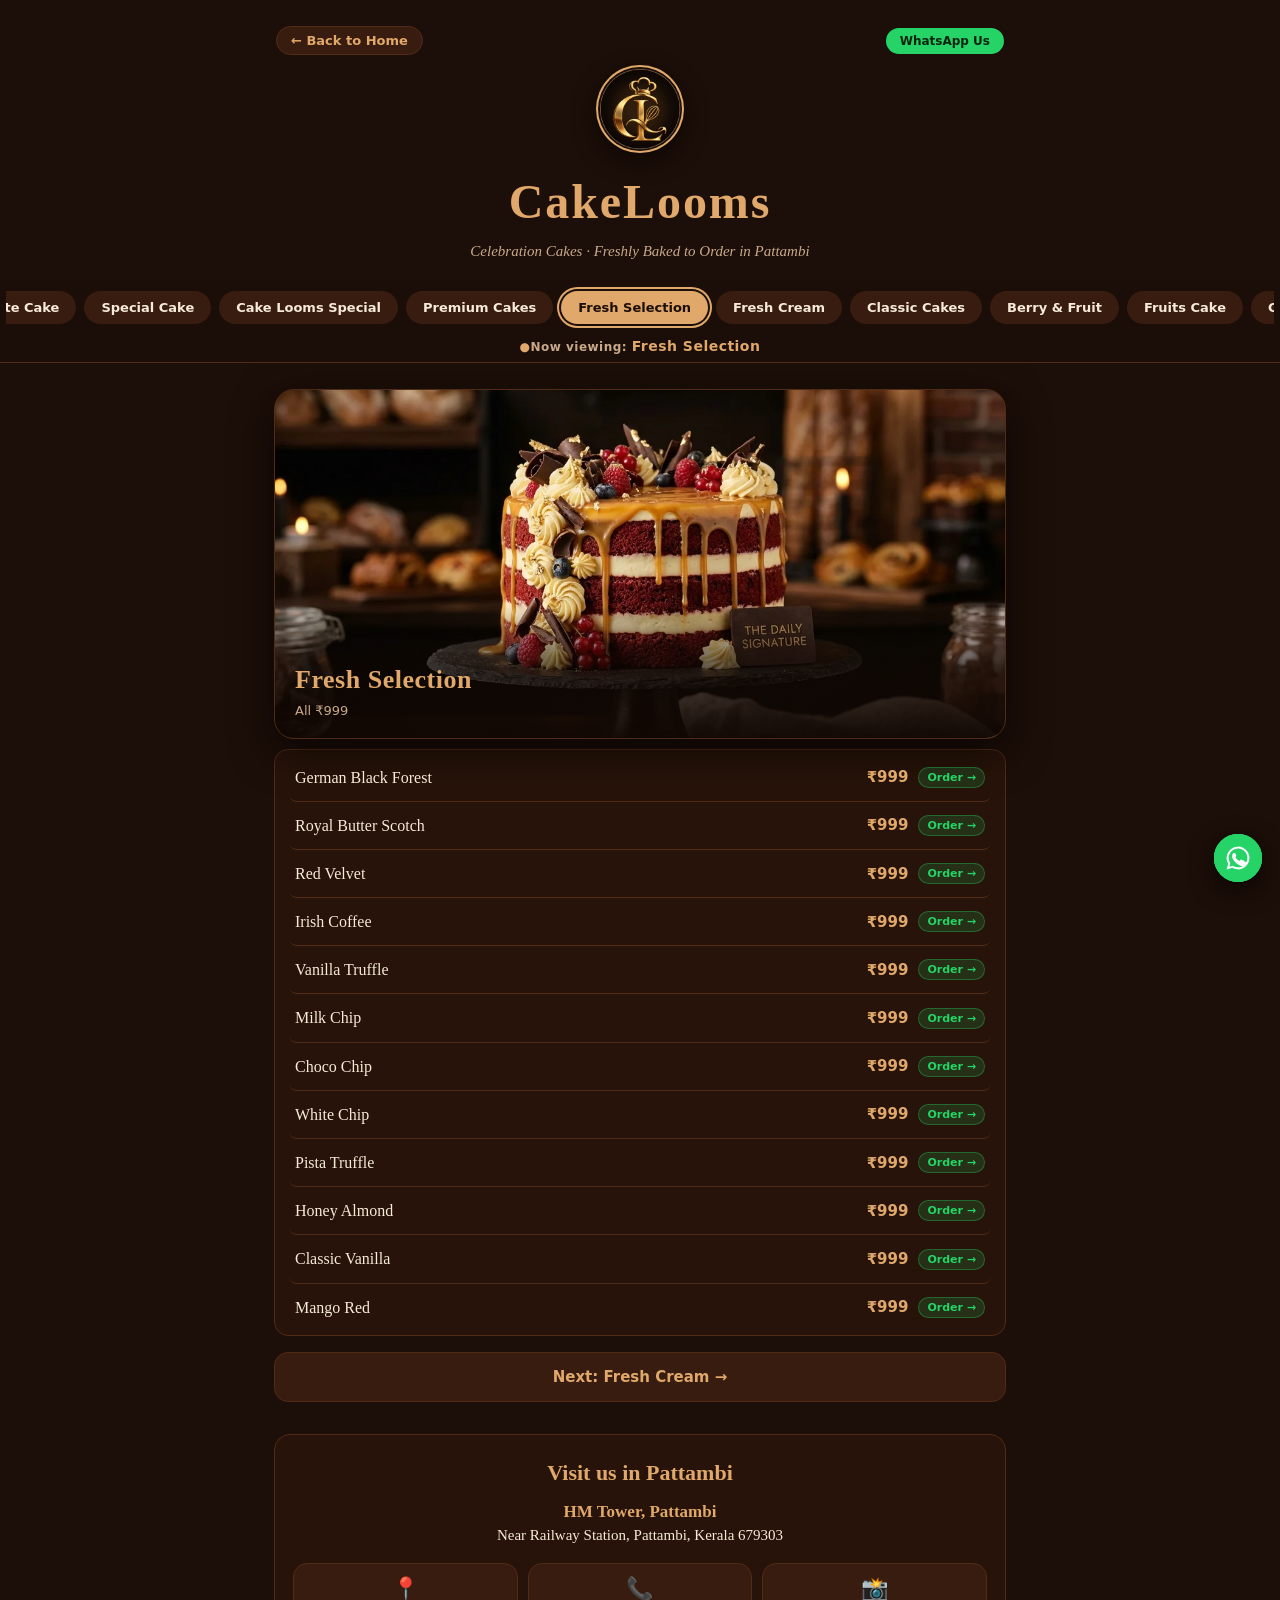
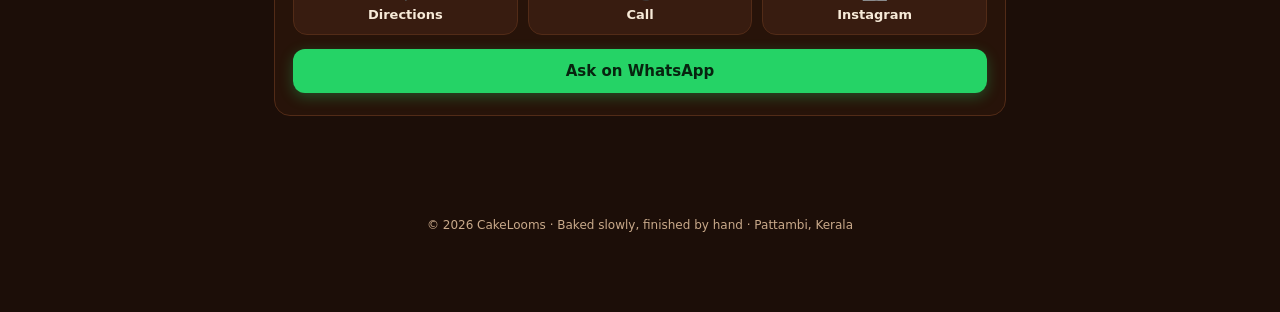
==== designs.html @ b095e2cd "edit cherry section" ====
<!DOCTYPE html>
<html lang="en">
<head>
  <meta charset="utf-8">
  <meta name="viewport" content="width=device-width, initial-scale=1, viewport-fit=cover">
  <title>Cake Designs &amp; Celebration Menu | CakeLooms Pattambi</title>
  <meta name="description" content="Explore handcrafted celebration cake designs and fresh prices by CakeLooms in Pattambi. Handcrafted birthday cakes, Black Forest, chocolate truffle, Lotus Biscoff, and anniversary bakes baked fresh to order.">
  <meta name="robots" content="index, follow, max-image-preview:large, max-snippet:-1, max-video-preview:-1">
  <meta name="author" content="CakeLooms">
  <meta name="theme-color" content="#1a0c07">
  <link rel="canonical" href="https://cakelooms.store/designs.html">

  <!-- Local SEO & Geo Targeting -->
  <meta name="geo.region" content="IN-KL">
  <meta name="geo.placename" content="Pattambi, Palakkad, Kerala">
  <meta name="geo.position" content="10.8066;76.1956">
  <meta name="ICBM" content="10.8066, 76.1956">

  <!-- Open Graph -->
  <meta property="og:site_name" content="CakeLooms">
  <meta property="og:title" content="Cake Designs &amp; Celebration Menu | CakeLooms Pattambi">
  <meta property="og:description" content="Explore custom cake designs and prices by CakeLooms in Pattambi. Birthday cakes, wedding tiers, fresh cream gateaux, and gourmet celebration bakes with full menu prices.">
  <meta property="og:url" content="https://cakelooms.store/designs.html">
  <meta property="og:type" content="website">
  <meta property="og:locale" content="en_IN">
  <meta property="og:image" content="https://cakelooms.store/assets/cake-signature.webp">
  <meta property="og:image:alt" content="Handcrafted celebration cake designs by CakeLooms in Pattambi">

  <!-- Twitter Card -->
  <meta name="twitter:card" content="summary_large_image">
  <meta name="twitter:title" content="Cake Designs &amp; Celebration Menu | CakeLooms Pattambi">
  <meta name="twitter:description" content="Handcrafted celebration cakes in Pattambi: birthday, wedding, fresh cream gateaux, and anniversary bakes with full menu prices.">
  <meta name="twitter:image" content="https://cakelooms.store/assets/cake-signature.webp">

  <!-- Schema.org Structured Data -->
  <script type="application/ld+json">
  {
    "@context": "https://schema.org",
    "@graph": [
      {
        "@type": "BreadcrumbList",
        "@id": "https://cakelooms.store/designs.html#breadcrumb",
        "itemListElement": [
          {
            "@type": "ListItem",
            "position": 1,
            "name": "Home",
            "item": "https://cakelooms.store/"
          },
          {
            "@type": "ListItem",
            "position": 2,
            "name": "Cake Designs & Menu",
            "item": "https://cakelooms.store/designs.html"
          }
        ]
      },
      {
        "@type": "CollectionPage",
        "@id": "https://cakelooms.store/designs.html#webpage",
        "url": "https://cakelooms.store/designs.html",
        "name": "Cake Designs & Celebration Menu | CakeLooms Pattambi",
        "description": "Explore custom celebration cake designs, price list, and flavours by CakeLooms in Pattambi. Handcrafted birthday cakes, wedding tiers, fresh cream gateaux, and gourmet celebration bakes.",
        "isPartOf": {
          "@type": "WebSite",
          "@id": "https://cakelooms.store/#website",
          "name": "CakeLooms",
          "url": "https://cakelooms.store/"
        },
        "about": {
          "@type": "Bakery",
          "@id": "https://cakelooms.store/#bakery",
          "name": "CakeLooms",
          "telephone": "+919037141594",
          "url": "https://cakelooms.store/",
          "hasMap": "https://maps.app.goo.gl/bf9RNADcqz7qbNc27",
          "address": {
            "@type": "PostalAddress",
            "streetAddress": "HM Tower, Near Railway Station",
            "addressLocality": "Pattambi",
            "addressRegion": "Kerala",
            "postalCode": "679303",
            "addressCountry": "IN"
          }
        },
        "breadcrumb": {
          "@id": "https://cakelooms.store/designs.html#breadcrumb"
        }
      },
      {
        "@type": "Menu",
        "@id": "https://cakelooms.store/designs.html#menu",
        "name": "CakeLooms Handcrafted Celebration Cakes Menu",
        "description": "Complete cake menu and prices in Pattambi by CakeLooms.",
        "inLanguage": "en",
        "hasMenuSection": [
          {
            "@type": "MenuSection",
            "name": "Fresh Selection",
            "description": "All ₹999 - Handcrafted celebration cakes by CakeLooms in Pattambi"
          },
          {
            "@type": "MenuSection",
            "name": "Fresh Cream",
            "description": "From ₹549 - Handcrafted celebration cakes by CakeLooms in Pattambi"
          },
          {
            "@type": "MenuSection",
            "name": "Classic Cakes",
            "description": "From ₹649 - Handcrafted celebration cakes by CakeLooms in Pattambi"
          },
          {
            "@type": "MenuSection",
            "name": "Berry & Fruit",
            "description": "All ₹800 - Handcrafted celebration cakes by CakeLooms in Pattambi"
          },
          {
            "@type": "MenuSection",
            "name": "Fruits Cake",
            "description": "All ₹1049 - Handcrafted celebration cakes by CakeLooms in Pattambi"
          },
          {
            "@type": "MenuSection",
            "name": "Chocolate Cake",
            "description": "From ₹1049 - Handcrafted celebration cakes by CakeLooms in Pattambi"
          },
          {
            "@type": "MenuSection",
            "name": "Special Cake",
            "description": "From ₹1100 - Handcrafted celebration cakes by CakeLooms in Pattambi"
          },
          {
            "@type": "MenuSection",
            "name": "Cake Looms Special",
            "description": "From ₹1100 - Handcrafted celebration cakes by CakeLooms in Pattambi"
          },
          {
            "@type": "MenuSection",
            "name": "Premium Cakes",
            "description": "From ₹1100 - Handcrafted celebration cakes by CakeLooms in Pattambi"
          }
        ]
      }
    ]
  }
  </script>

  <link rel="icon" type="image/webp" href="assets/logo.webp">
  <link rel="shortcut icon" href="favicon.ico">

  <style>
    :root {
      --bg: #1c0e08;
      --card: #381c10;
      --card2: #271309;
      --ink: #f7ead8;
      --mute: #c9a98a;
      --acc: #e0a86a;
      --acc-glow: rgba(224, 168, 106, 0.25);
      --line: #522b17;
      --green: #25d366;
      color-scheme: dark;
      box-sizing: border-box;
      padding-top: env(safe-area-inset-top, 0px);
      padding-bottom: env(safe-area-inset-bottom, 0px);
    }
    *, *::before, *::after {
      box-sizing: border-box;
      margin: 0;
      padding: 0;
    }
    body {
      background: var(--bg);
      color: var(--ink);
      font-family: Georgia, "Times New Roman", serif;
      line-height: 1.45;
      overflow-x: hidden;
    }
    .top-bar {
      display: flex;
      justify-content: space-between;
      align-items: center;
      padding: 12px 16px;
      max-width: 760px;
      margin: 0 auto;
    }
    .nav-back {
      color: var(--acc);
      text-decoration: none;
      font: 600 13px system-ui, sans-serif;
      display: inline-flex;
      align-items: center;
      gap: 6px;
      padding: 6px 14px;
      border-radius: 99px;
      background: var(--card);
      border: 1px solid var(--line);
      transition: background 0.2s, transform 0.2s;
    }
    .nav-back:hover {
      background: var(--line);
      transform: translateX(-2px);
    }
    .nav-order {
      color: #07240f;
      background: var(--green);
      text-decoration: none;
      font: 700 12px system-ui, sans-serif;
      padding: 6px 14px;
      border-radius: 99px;
      transition: transform 0.2s;
    }
    .nav-order:hover {
      transform: translateY(-2px);
    }
    header {
      text-align: center;
      padding: 14px 16px 16px;
    }
    .logo-link {
      display: inline-block;
      text-decoration: none;
    }
    .logo {
      display: block;
      margin: 0 auto 10px;
      width: 84px;
      height: 84px;
      border-radius: 50%;
      box-shadow: 0 0 0 2px var(--acc), 0 8px 24px rgba(0,0,0,0.6);
      transition: transform 0.3s cubic-bezier(0.34, 1.56, 0.64, 1);
    }
    .logo:hover {
      transform: scale(1.06);
    }
    h1 {
      margin: 0;
      font-size: clamp(32px, 8vw, 48px);
      font-weight: 700;
      color: var(--acc);
      letter-spacing: 0.04em;
    }
    .tag {
      margin: 4px 0 0;
      color: var(--mute);
      font-style: italic;
      font-size: 15px;
    }
    .navw {
      position: sticky;
      top: 0;
      z-index: 10;
      background: rgba(28, 14, 8, 0.95);
      backdrop-filter: blur(10px);
      -webkit-backdrop-filter: blur(10px);
      border-bottom: 1px solid var(--line);
      display: flex;
      flex-wrap: wrap;
      align-items: center;
      gap: 4px;
      padding: 8px 6px 6px;
      padding-top: calc(8px + env(safe-area-inset-top, 0px));
    }
    nav {
      flex: 1 1 100%;
      display: flex;
      gap: 0;
      overflow-x: auto;
      overscroll-behavior-x: contain;
      -webkit-overflow-scrolling: touch;
      scrollbar-width: none;
      cursor: grab;
      user-select: none;
      padding: 4px 2px;
    }
    nav:active {
      cursor: grabbing;
    }
    nav::-webkit-scrollbar {
      display: none;
    }
    nav a {
      flex: none;
      margin-right: 8px;
      -webkit-user-drag: none;
      color: var(--ink);
      text-decoration: none;
      font: 600 13px system-ui, sans-serif;
      padding: 8px 16px;
      border-radius: 99px;
      background: var(--card);
      border: 1px solid transparent;
      transition: background 0.2s, color 0.2s;
    }
    nav a.on {
      background: var(--acc);
      color: #1c0e08;
      font-weight: 700;
      box-shadow: 0 0 0 2px var(--bg), 0 0 0 4px var(--acc);
    }
    .now {
      flex: 1 1 100%;
      text-align: center;
      font: 600 12px system-ui, sans-serif;
      color: var(--mute);
      padding: 6px 0 2px;
      letter-spacing: 0.04em;
    }
    .now b {
      color: var(--acc);
      font-size: 14px;
      display: inline-block;
      animation: pop2 0.35s ease-out;
    }
    .now::before {
      content: "\25CF ";
      color: var(--acc);
    }
    @keyframes pop2 {
      from { opacity: 0; transform: translateY(-6px); }
      to { opacity: 1; transform: none; }
    }
    main {
      max-width: 760px;
      margin: 0 auto;
      padding: 6px 14px 90px;
    }
    section {
      margin-top: 20px;
    }
    .ban {
      position: relative;
      height: 350px;
      border-radius: 20px;
      overflow: hidden;
      background-color: #140905;
      background-position: center 42%;
      background-size: cover;
      background-repeat: no-repeat;
      box-shadow: 0 14px 40px rgba(0,0,0,0.6);
      border: 1px solid var(--line);
      animation: drop 0.65s cubic-bezier(0.2, 0.9, 0.3, 1.15) both;
    }
    @media (max-width: 640px) {
      .ban {
        height: clamp(230px, 60vw, 290px);
        background-position: center 40%;
      }
    }
    .ban div {
      position: absolute;
      inset: auto 0 0 0;
      padding: 56px 20px 16px;
      background: linear-gradient(to top, rgba(16, 7, 3, 0.96) 0%, rgba(16, 7, 3, 0.7) 48%, rgba(16, 7, 3, 0) 100%);
      pointer-events: none;
    }
    h2 {
      margin: 0;
      font-size: 26px;
      color: var(--acc);
      letter-spacing: 0.02em;
    }
    .ban span {
      font: 13px system-ui, sans-serif;
      color: var(--mute);
    }
    @keyframes drop {
      from { opacity: 0; transform: translateY(-60px); }
      to { opacity: 1; transform: none; }
    }
    .list {
      margin-top: 10px;
      background: var(--card2);
      border-radius: 14px;
      padding: 4px 14px;
      border: 1px solid var(--line);
    }
    .it {
      display: flex;
      gap: 10px;
      align-items: center;
      padding: 12px 6px;
      border-bottom: 1px solid var(--line);
      font-size: 16px;
      text-decoration: none;
      color: inherit;
      border-radius: 8px;
      transition: background 0.15s;
      opacity: 0;
      animation: fall 0.45s ease-out forwards;
      animation-delay: calc(var(--d) * 45ms + 0.2s);
    }
    .it:last-child {
      border-bottom: 0;
    }
    .it:hover {
      background: rgba(224, 168, 106, 0.08);
    }
    .it b {
      flex: 1;
      font-weight: 400;
    }
    .it i {
      font: 600 15px system-ui, sans-serif;
      font-style: normal;
      color: var(--acc);
      white-space: nowrap;
    }
    .order-chip {
      font: 600 11px system-ui, sans-serif;
      background: rgba(37, 211, 102, 0.15);
      color: var(--green);
      border: 1px solid rgba(37, 211, 102, 0.35);
      border-radius: 99px;
      padding: 3px 8px;
      transition: background 0.2s;
    }
    .it:hover .order-chip {
      background: var(--green);
      color: #07240f;
    }
    @keyframes fall {
      from { opacity: 0; transform: translateY(-20px); }
      to { opacity: 1; transform: none; }
    }
    .next {
      width: 100%;
      margin-top: 16px;
      border: 1px solid var(--line);
      border-radius: 14px;
      background: var(--card);
      color: var(--acc);
      font: 700 15px system-ui, sans-serif;
      padding: 15px;
      cursor: pointer;
      transition: background 0.2s, transform 0.2s;
    }
    .next:hover {
      background: var(--line);
      transform: translateY(-2px);
    }
    .info {
      margin-top: 32px;
      background: var(--card2);
      border: 1px solid var(--line);
      border-radius: 16px;
      padding: 22px 18px;
      animation: rise 0.7s ease-out 0.4s both;
    }
    @keyframes rise {
      from { opacity: 0; transform: translateY(-20px); }
      to { opacity: 1; transform: none; }
    }
    .it2 {
      margin: 0 0 10px;
      font-size: 22px;
      color: var(--acc);
      text-align: center;
    }
    .addr {
      text-align: center;
      margin: 8px 0 16px;
      line-height: 1.5;
      font-size: 15px;
      color: var(--ink);
    }
    .addr b {
      color: var(--acc);
      font-size: 17px;
    }
    .acts {
      display: grid;
      grid-template-columns: repeat(3, 1fr);
      gap: 10px;
    }
    .ac {
      display: flex;
      flex-direction: column;
      align-items: center;
      gap: 6px;
      background: var(--card);
      border: 1px solid var(--line);
      border-radius: 14px;
      padding: 12px 6px;
      color: var(--ink);
      text-decoration: none;
      font: 600 13px system-ui, sans-serif;
      transition: transform 0.2s, background 0.2s;
    }
    .ac:hover {
      background: var(--line);
      transform: translateY(-2px);
    }
    .ac i {
      font-style: normal;
      font-size: 22px;
      animation: hop 2.6s ease-in-out infinite;
    }
    .ac:nth-child(2) i { animation-delay: 0.3s; }
    .ac:nth-child(3) i { animation-delay: 0.6s; }
    @keyframes hop {
      0%, 70%, 100% { transform: none; }
      80% { transform: translateY(-5px); }
      90% { transform: none; }
    }
    .dw {
      display: block;
      margin-top: 14px;
      text-align: center;
      background: var(--green);
      color: #07240f;
      text-decoration: none;
      font: 700 15px system-ui, sans-serif;
      border-radius: 12px;
      padding: 13px;
      box-shadow: 0 4px 14px rgba(37, 211, 102, 0.3);
      transition: transform 0.2s, filter 0.2s;
    }
    .dw:hover {
      transform: translateY(-2px);
      filter: brightness(1.05);
    }
    footer {
      text-align: center;
      color: var(--mute);
      font: 12px system-ui, sans-serif;
      padding: 12px 16px 80px;
    }
    .fab {
      position: fixed;
      right: 18px;
      bottom: calc(18px + env(safe-area-inset-bottom, 0px));
      width: 48px;
      height: 48px;
      border-radius: 50%;
      background: var(--green);
      display: grid;
      place-items: center;
      box-shadow: 0 8px 24px rgba(0,0,0,0.6);
      z-index: 20;
      animation: bob 3.2s ease-in-out infinite;
      text-decoration: none;
    }
    .fab svg {
      width: 26px;
      height: 26px;
      fill: #fff;
      position: relative;
    }
    .fab::before, .fab::after {
      content: "";
      position: absolute;
      inset: 0;
      border-radius: 50%;
      border: 2px solid var(--green);
      animation: ring 2.2s ease-out infinite;
    }
    .fab::after {
      animation-delay: 1.1s;
    }
    @keyframes ring {
      from { transform: scale(1); opacity: 0.8; }
      to { transform: scale(1.6); opacity: 0; }
    }
    @keyframes bob {
      0%, 80%, 100% { transform: rotate(0); }
      85% { transform: rotate(-12deg); }
      90% { transform: rotate(10deg); }
      95% { transform: rotate(-6deg); }
    }
    @media (prefers-reduced-motion: reduce) {
      .ban, .it, .info, .fab, .fab::before, .fab::after, .ac i {
        animation: none;
        opacity: 1;
      }
    }
  </style>
  <style id="imgs"></style>
</head>
<body>

<header class="site-header">
  <div class="top-bar">
    <a href="index.html" class="nav-back">&larr; Back to Home</a>
    <a href="https://wa.me/919037141594?text=Hi%20CakeLooms%2C%20I%20would%20like%20to%20order%20a%20cake" class="nav-order" target="_blank" rel="noopener">WhatsApp Us</a>
  </div>
  <a href="index.html" class="logo-link" title="CakeLooms Home">
    <img class="logo" src="assets/logo.webp" alt="CakeLooms Pattambi" width="84" height="84">
  </a>
  <h1>CakeLooms</h1>
  <p class="tag">Celebration Cakes &middot; Freshly Baked to Order in Pattambi</p>
</header>

<div class="navw">
  <nav id="nav" aria-label="Cake categories"></nav>
  <div class="now" id="now"></div>
</div>

<main id="m"></main>

<footer>&copy; 2026 CakeLooms &middot; Baked slowly, finished by hand &middot; Pattambi, Kerala</footer>

<a class="fab" id="fab" href="https://wa.me/919037141594?text=Hi%20CakeLooms%2C%20I%20would%20like%20to%20order%20a%20cake" aria-label="Order on WhatsApp" target="_blank" rel="noopener">
  <svg viewBox="0 0 32 32">
    <path d="M16 2a14 14 0 0 0-12 21.2L2 30l7-1.9A14 14 0 1 0 16 2zm0 25.5a11.5 11.5 0 0 1-5.9-1.6l-.4-.3-4.3 1.1 1.2-4.2-.3-.4A11.5 11.5 0 1 1 16 27.5zm6.3-8.6c-.3-.2-2-.9-2.3-1s-.6-.2-.8.2-.9 1-1.1 1.2-.4.2-.7 0a9 9 0 0 1-2.6-1.6 10 10 0 0 1-1.8-2.3c-.2-.3 0-.5.1-.7s.3-.4.5-.6l.3-.5c.1-.2 0-.4 0-.5s-.8-2-1.1-2.7c-.3-.7-.6-.6-.8-.6h-.7c-.2 0-.7.1-1.1.5s-1.5 1.5-1.5 3.6 1.5 4.2 1.7 4.5c.2.2 3 4.6 7.3 6.4 1 .4 1.8.7 2.5.9 1.1.3 2 .3 2.8.2.9-.1 2.7-1.1 3-2.2.4-1 .4-2 .3-2.2-.2-.2-.5-.3-.9-.5z"/>
  </svg>
</a>

<script>
var D = [
  {
    "n": "Fresh Selection",
    "note": "All ₹999",
    "img": "hero",
    "slug": "fresh-selection",
    "i": [
      {"n": "German Black Forest", "p": 999},
      {"n": "Royal Butter Scotch", "p": 999},
      {"n": "Red Velvet", "p": 999},
      {"n": "Irish Coffee", "p": 999},
      {"n": "Vanilla Truffle", "p": 999},
      {"n": "Milk Chip", "p": 999},
      {"n": "Choco Chip", "p": 999},
      {"n": "White Chip", "p": 999},
      {"n": "Pista Truffle", "p": 999},
      {"n": "Honey Almond", "p": 999},
      {"n": "Classic Vanilla", "p": 999},
      {"n": "Mango Red", "p": 999}
    ]
  },
  {
    "n": "Fresh Cream",
    "note": "From ₹549",
    "img": "bf",
    "slug": "fresh-cream",
    "i": [
      {"n": "White Forest", "p": 549},
      {"n": "Black Forest", "p": 549}
    ]
  },
  {
    "n": "Classic Cakes",
    "note": "From ₹649",
    "img": "choc2",
    "slug": "classic-cakes",
    "i": [
      {"n": "White Forest", "p": 649},
      {"n": "Black Forest", "p": 649},
      {"n": "Royal Butter Scotch", "p": 749},
      {"n": "Chocolate", "p": 749},
      {"n": "Vanilla", "p": 749}
    ]
  },
  {
    "n": "Berry & Fruit",
    "note": "All ₹800",
    "img": "straw",
    "slug": "berry-fruit",
    "i": [
      {"n": "Blueberry", "p": 800},
      {"n": "Strawberry", "p": 800},
      {"n": "Pineapple", "p": 800},
      {"n": "Mango", "p": 800},
      {"n": "Oreo", "p": 800},
      {"n": "Chocolate", "p": 800},
      {"n": "Vanilla", "p": 800}
    ]
  },
  {
    "n": "Fruits Cake",
    "note": "All ₹1049",
    "img": "straw",
    "slug": "fruits-cake",
    "i": [
      {"n": "Mango Gateau", "p": 1049},
      {"n": "Pineapple", "p": 1049},
      {"n": "Blueberry", "p": 1049},
      {"n": "Kiwi", "p": 1049},
      {"n": "Green Apple", "p": 1049},
      {"n": "Lychee", "p": 1049},
      {"n": "Strawberry", "p": 1049}
    ]
  },
  {
    "n": "Chocolate Cake",
    "note": "From ₹1049",
    "img": "choc",
    "slug": "chocolate-cake",
    "i": [
      {"n": "Swiss Chocolate", "p": 1049},
      {"n": "Choco Truffle", "p": 1100},
      {"n": "German Chocolate", "p": 1200},
      {"n": "Choco Strawberry", "p": 1100},
      {"n": "Choco Orange", "p": 1100},
      {"n": "Choco Caramel", "p": 1200},
      {"n": "Choco Cashew", "p": 1100},
      {"n": "Choco Almond", "p": 1100},
      {"n": "Choco Delight", "p": 1049},
      {"n": "Choco Forest", "p": 1100},
      {"n": "Choco Walnut", "p": 1200},
      {"n": "Choco Oreo", "p": 1100},
      {"n": "Choco Dragon Truffle", "p": 1100},
      {"n": "Rich Chocolate", "p": 1200},
      {"n": "Choco Nut", "p": 1200},
      {"n": "Choco Pista Nutty", "p": 1200},
      {"n": "Choco Butter Scotch", "p": 1100},
      {"n": "Choco Red Velvet", "p": 1100}
    ]
  },
  {
    "n": "Special Cake",
    "note": "From ₹1100",
    "img": "marble",
    "slug": "special-cake",
    "i": [
      {"n": "Vancho", "p": 1150},
      {"n": "Red Bee", "p": 1200},
      {"n": "Nutty Bubbly", "p": 1200},
      {"n": "Fudge Nut", "p": 1200},
      {"n": "Boost & Honey", "p": 1100},
      {"n": "Date & Almond", "p": 1200},
      {"n": "Kitkat", "p": 1200},
      {"n": "Australian Chocolate", "p": 1200},
      {"n": "Tender Coconut", "p": 1200},
      {"n": "Tiramisu", "p": 1200},
      {"n": "Eclair Crunchy", "p": 1200}
    ]
  },
  {
    "n": "Cake Looms Special",
    "note": "From ₹1100",
    "img": "special",
    "slug": "cakelooms-special",
    "i": [
      {"n": "Italian Fudge", "p": 1300},
      {"n": "Caramel Filat", "p": 1300},
      {"n": "Choco Rocks", "p": 1300},
      {"n": "Carrot Magic", "p": 1200},
      {"n": "Caramel Butter Scotch", "p": 1200},
      {"n": "White Haven", "p": 1200},
      {"n": "Milk Chocolate Truffle", "p": 1100},
      {"n": "Galaxy Chocolate", "p": 1200},
      {"n": "Milk Marble", "p": 1100},
      {"n": "Kitkat Cake", "p": 1100},
      {"n": "Milk Magic", "p": 1100}
    ]
  },
  {
    "n": "Premium Cakes",
    "note": "From ₹1100",
    "img": "banana",
    "slug": "premium-cakes",
    "i": [
      {"n": "Milk Belgium", "p": 1200},
      {"n": "Choco Belgium", "p": 1200},
      {"n": "White Belgium", "p": 1200},
      {"n": "Choco French Magic", "p": 1200},
      {"n": "Caramel Honey", "p": 1100},
      {"n": "Pistachio Nutrella", "p": 2000},
      {"n": "Pistachio Kunafa", "p": 2000},
      {"n": "Lotus Biscoff", "p": 1500},
      {"n": "Ferrero Rocher", "p": 1250},
      {"n": "Raffaello Cake", "p": 1250},
      {"n": "Peanut Butter", "p": 1300},
      {"n": "Snickers Cake", "p": 1200},
      {"n": "Spanish Delight", "p": 1200},
      {"n": "Malabar Kulfi", "p": 1200},
      {"n": "Milky Nut", "p": 1150},
      {"n": "Mexican Tollie", "p": 1300},
      {"n": "French Nut", "p": 1200},
      {"n": "Pista Red Velvet", "p": 1200},
      {"n": "Ghee Butter Nut Crunchy", "p": 1200},
      {"n": "Natty Patancy", "p": 1200},
      {"n": "Butter Scotch Crunchy", "p": 1200},
      {"n": "Rainbow", "p": 1200},
      {"n": "Rich Almond", "p": "Ask"},
      {"n": "Legera", "p": 1300}
    ]
  }
];

var IMG = {
  "hero": "assets/menu-freshselection.webp",
  "bf": "assets/menu-blackforest.webp",
  "choc2": "assets/menu-classic.webp",
  "straw": "assets/menu-berry.webp",
  "choc": "assets/anniversary-cake.webp",
  "marble": "assets/menu-vancho.webp",
  "special": "assets/birthday-cake.webp",
  "banana": "assets/menu-premium.webp"
};

function esc(s) {
  return String(s).replace(/&/g, "&amp;").replace(/</g, "&lt;").replace(/>/g, "&gt;");
}

document.getElementById("imgs").textContent = Object.keys(IMG).map(function(k) {
  return '.i-' + k + '{background-image:url(' + IMG[k] + ')}';
}).join("");

var one = D.map(function(c, i) {
  return '<a href="#c' + i + '">' + esc(c.n) + '</a>';
}).join("");
document.getElementById("nav").innerHTML = one + one + one + one + one;

var nv = document.getElementById("nav"), setW = 0, pos = 0, dir = 1, paused = false, timer = 0, drag = false, mv = false;
function measure() { setW = nv.scrollWidth / 5; }
function wrap() {
  var s = nv.scrollLeft;
  if (s >= 3 * setW) { nv.scrollLeft = s - setW; return true; }
  if (s < setW) { nv.scrollLeft = s + setW; return true; }
  return false;
}
function hold() { paused = true; clearTimeout(timer); }
function rest() {
  clearTimeout(timer);
  timer = setTimeout(function() { pos = nv.scrollLeft; paused = false; }, 2500);
}
measure();
nv.scrollLeft = 2 * setW;
pos = 2 * setW;

window.addEventListener("resize", function() { measure(); });
["touchstart", "mouseenter", "wheel"].forEach(function(e) { nv.addEventListener(e, hold, {passive: true}); });
["touchend", "touchcancel", "mouseleave"].forEach(function(e) { nv.addEventListener(e, rest, {passive: true}); });
nv.addEventListener("scroll", function() { if (paused) { wrap(); pos = nv.scrollLeft; rest(); } }, {passive: true});

/* mouse drag */
var dx0 = 0, s0 = 0;
nv.addEventListener("pointerdown", function(e) {
  if (e.pointerType !== "mouse") return;
  drag = true; mv = false; dx0 = e.clientX; s0 = nv.scrollLeft; hold();
});
window.addEventListener("pointermove", function(e) {
  if (!drag) return;
  var d = e.clientX - dx0;
  if (Math.abs(d) > 4) mv = true;
  nv.scrollLeft = s0 - d;
  if (wrap()) { s0 = nv.scrollLeft + d; }
});
window.addEventListener("pointerup", function() { if (drag) { drag = false; rest(); } });
nv.addEventListener("click", function(e) { if (mv) { e.preventDefault(); e.stopPropagation(); mv = false; } }, true);

/* slow automatic loop when not interacting */
var calm = window.matchMedia && matchMedia("(prefers-reduced-motion:reduce)").matches;
if (!calm) {
  var last = performance.now();
  (function tick(now) {
    var dt = Math.min(now - last, 50);
    last = now;
    if (!paused && setW) {
      pos += dir * dt * 0.025;
      if (pos >= 3 * setW) pos -= setW;
      nv.scrollLeft = pos;
    }
    requestAnimationFrame(tick);
  })(last);
}

var INFO = '<div class="info">' +
  '<h3 class="it2">Visit us in Pattambi</h3>' +
  '<div class="addr"><b>HM Tower, Pattambi</b><br>Near Railway Station, Pattambi, Kerala 679303</div>' +
  '<div class="acts">' +
    '<a class="ac" target="_blank" rel="noopener" href="https://maps.app.goo.gl/bf9RNADcqz7qbNc27"><i>&#128205;</i>Directions</a>' +
    '<a class="ac" href="tel:+919037141594"><i>&#128222;</i>Call</a>' +
    '<a class="ac" target="_blank" rel="noopener" href="https://instagram.com/cakelooms"><i>&#128248;</i>Instagram</a>' +
  '</div>' +
  '<a class="dw" id="dw" target="_blank" rel="noopener" href="https://wa.me/919037141594?text=' + encodeURIComponent("Hi CakeLooms, I would like to ask about a cake and delivery") + '">Ask on WhatsApp</a>' +
'</div>';

var cur = -1;
function show(i, scroll) {
  cur = i;
  var c = D[i];
  var nextIdx = (i + 1) % D.length;
  
  var listHtml = c.i.map(function(x, k) {
    var priceText = x.p && x.p !== "Ask" ? ("\u20b9" + x.p) : "Ask";
    var waMsg = "Hi CakeLooms, I would like to order the " + x.n + " cake (" + priceText + ") from your " + c.n + " menu.";
    var waUrl = "https://wa.me/919037141594?text=" + encodeURIComponent(waMsg);
    return '<a class="it" href="' + waUrl + '" target="_blank" rel="noopener" style="--d:' + Math.min(k, 14) + '" title="Click to order ' + esc(x.n) + ' on WhatsApp">' +
      '<b>' + esc(x.n) + '</b>' +
      '<i>' + priceText + '</i>' +
      '<span class="order-chip">Order &rarr;</span>' +
    '</a>';
  }).join("");

  document.getElementById("m").innerHTML = '<section>' +
    '<div class="ban i-' + c.img + '" role="img" aria-label="' + esc(c.n) + '">' +
      '<div><h2>' + esc(c.n) + '</h2><span>' + esc(c.note) + '</span></div>' +
    '</div>' +
    '<div class="list">' + listHtml + '</div>' +
    '<button class="next" type="button" id="nx">Next: ' + esc(D[nextIdx].n) + ' &rarr;</button>' +
    INFO +
  '</section>';

  [].forEach.call(nv.children, function(a) {
    a.classList.toggle("on", a.getAttribute("href") === "#c" + i);
  });
  document.getElementById("now").innerHTML = 'Now viewing: <b>' + esc(c.n) + '</b>';

  var ch = nv.children[2 * D.length + i];
  if (ch) {
    hold();
    nv.scrollTo({ left: ch.offsetLeft - (nv.clientWidth - ch.offsetWidth) / 2, behavior: "smooth" });
    rest();
  }

  document.getElementById("nx").onclick = function() {
    show(nextIdx, true);
  };

  if (scroll) {
    var top = document.getElementById("m").offsetTop - document.querySelector(".navw").offsetHeight;
    if (window.scrollY > top) window.scrollTo({ top: top, behavior: "smooth" });
  }
}

function getIndexFromHash() {
  var h = (window.location.hash || "").replace("#", "").toLowerCase();
  if (!h) return 0;
  if (/^c\d+$/.test(h)) {
    var idx = parseInt(h.slice(1), 10);
    return (idx >= 0 && idx < D.length) ? idx : 0;
  }
  var slugMap = {
    "fresh-selection": 0,
    "fresh-cream": 1,
    "classic-cakes": 2,
    "classic": 2,
    "berry-fruit": 3,
    "fruits-cake": 4,
    "fruits": 4,
    "chocolate-cake": 5,
    "chocolate": 5,
    "anniversary": 5,
    "special-cake": 6,
    "special": 6,
    "cakelooms-special": 7,
    "kids": 7,
    "wedding": 2,
    "premium-cakes": 8,
    "premium": 8,
    "birthday": 8
  };
  return slugMap.hasOwnProperty(h) ? slugMap[h] : 0;
}

nv.addEventListener("click", function(e) {
  var a = e.target.closest("a");
  if (!a) return;
  e.preventDefault();
  var idx = +a.getAttribute("href").slice(2);
  show(idx, false);
});

window.addEventListener("hashchange", function() {
  show(getIndexFromHash(), true);
});

show(getIndexFromHash(), false);
</script>
</body>
</html>
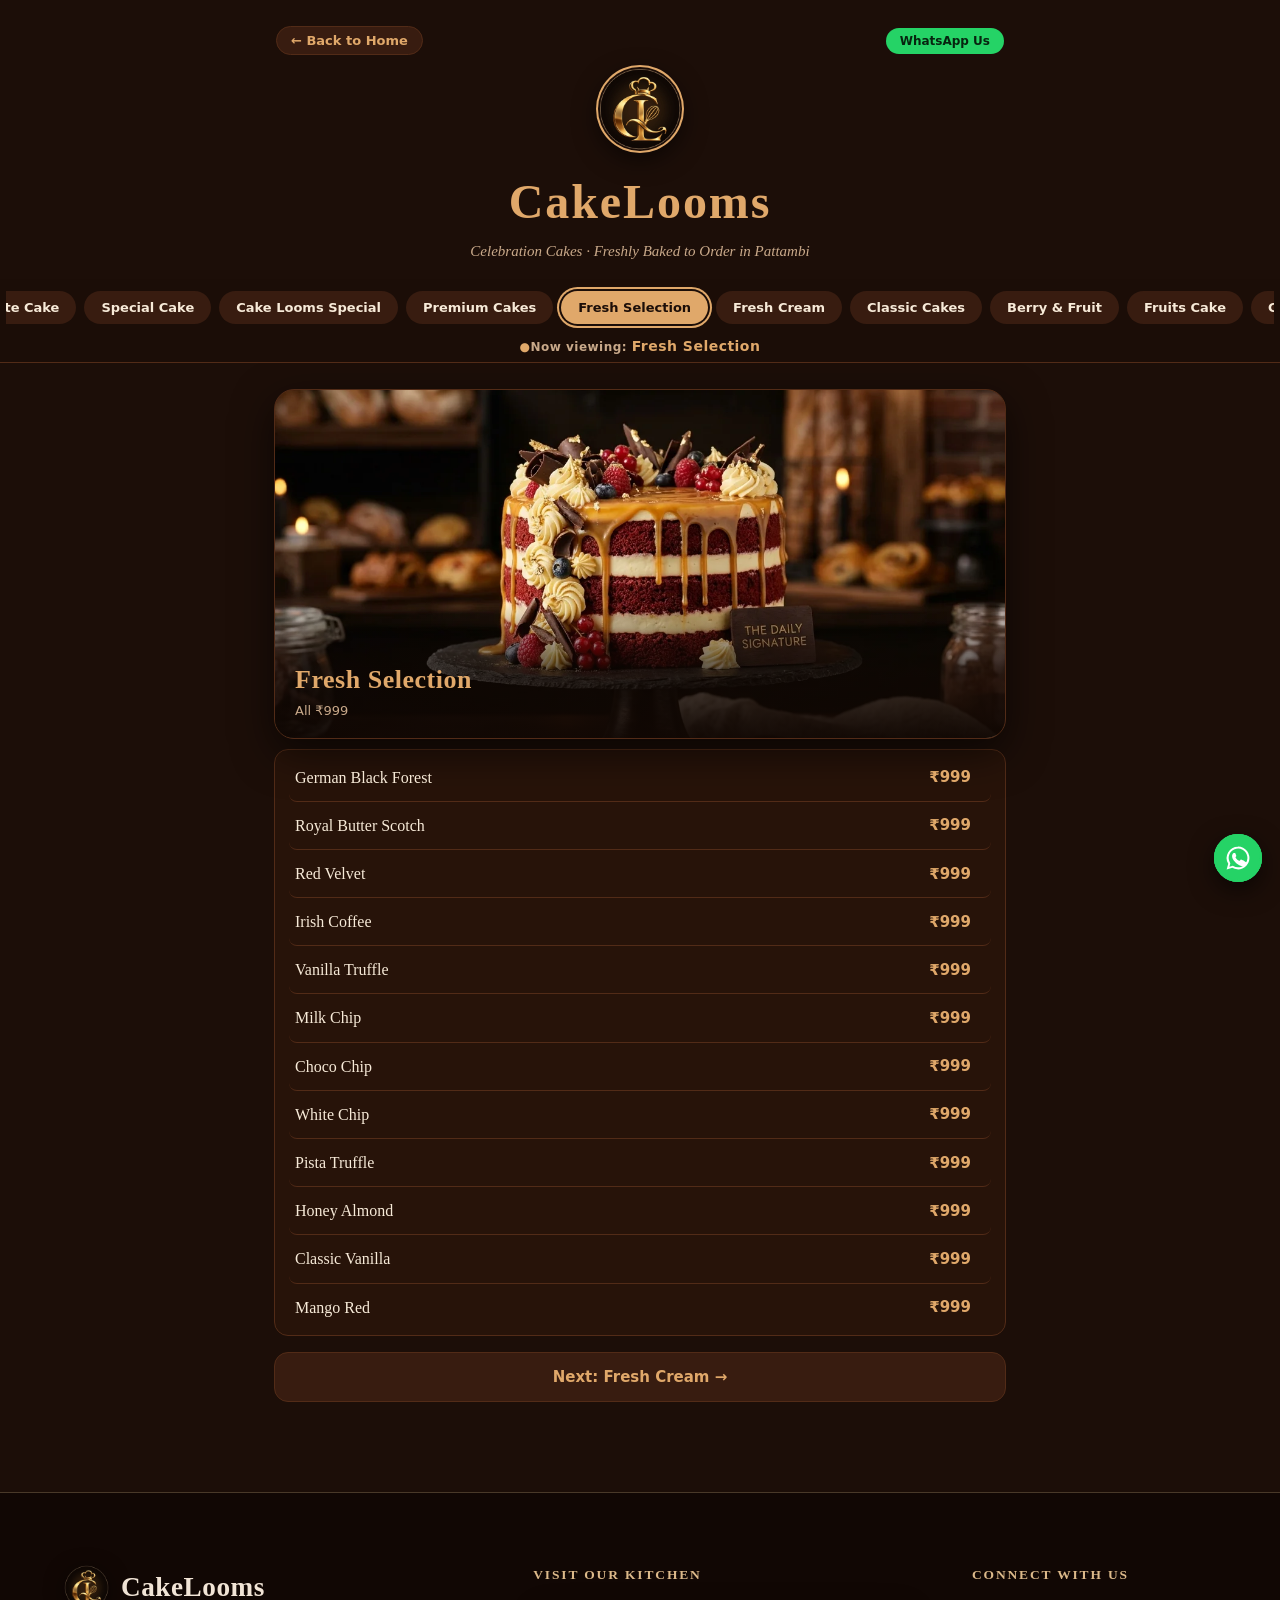
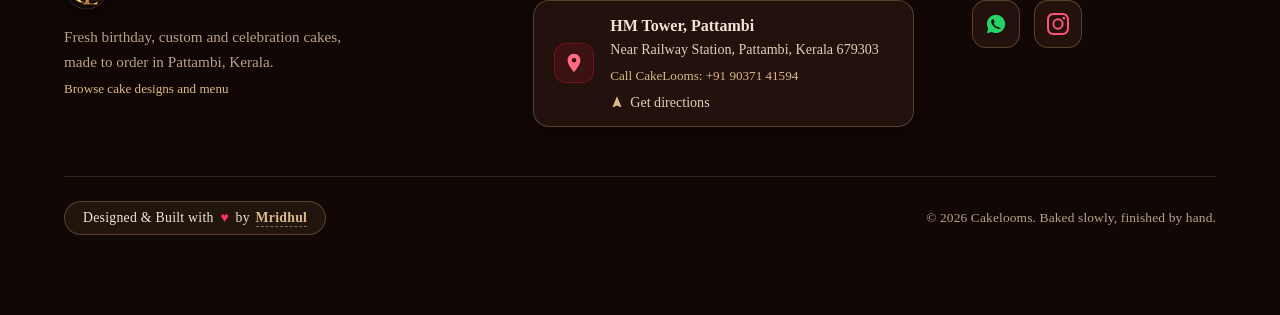
==== commit cf6c1d98: "redesign the page" ====
--- a/designs.html
+++ b/designs.html
@@ -376,8 +376,9 @@
       border: 1px solid var(--line);
     }
     .it {
-      display: flex;
-      gap: 10px;
+      display: grid;
+      grid-template-columns: minmax(0, 1fr) minmax(5.5ch, max-content) max-content;
+      gap: clamp(8px, 2vw, 14px);
       align-items: center;
       padding: 12px 6px;
       border-bottom: 1px solid var(--line);
@@ -397,27 +398,23 @@
       background: rgba(224, 168, 106, 0.08);
     }
     .it b {
-      flex: 1;
+      min-width: 0;
       font-weight: 400;
+      overflow-wrap: anywhere;
     }
     .it i {
       font: 600 15px system-ui, sans-serif;
       font-style: normal;
       color: var(--acc);
       white-space: nowrap;
-    }
-    .order-chip {
-      font: 600 11px system-ui, sans-serif;
-      background: rgba(37, 211, 102, 0.15);
-      color: var(--green);
-      border: 1px solid rgba(37, 211, 102, 0.35);
-      border-radius: 99px;
-      padding: 3px 8px;
-      transition: background 0.2s;
-    }
-    .it:hover .order-chip {
-      background: var(--green);
-      color: #07240f;
+      text-align: right;
+    }
+    @media (max-width: 360px) {
+      .it {
+        gap: 6px;
+        padding-right: 3px;
+        padding-left: 3px;
+      }
     }
     @keyframes fall {
       from { opacity: 0; transform: translateY(-20px); }
@@ -438,87 +435,6 @@
     .next:hover {
       background: var(--line);
       transform: translateY(-2px);
-    }
-    .info {
-      margin-top: 32px;
-      background: var(--card2);
-      border: 1px solid var(--line);
-      border-radius: 16px;
-      padding: 22px 18px;
-      animation: rise 0.7s ease-out 0.4s both;
-    }
-    @keyframes rise {
-      from { opacity: 0; transform: translateY(-20px); }
-      to { opacity: 1; transform: none; }
-    }
-    .it2 {
-      margin: 0 0 10px;
-      font-size: 22px;
-      color: var(--acc);
-      text-align: center;
-    }
-    .addr {
-      text-align: center;
-      margin: 8px 0 16px;
-      line-height: 1.5;
-      font-size: 15px;
-      color: var(--ink);
-    }
-    .addr b {
-      color: var(--acc);
-      font-size: 17px;
-    }
-    .acts {
-      display: grid;
-      grid-template-columns: repeat(3, 1fr);
-      gap: 10px;
-    }
-    .ac {
-      display: flex;
-      flex-direction: column;
-      align-items: center;
-      gap: 6px;
-      background: var(--card);
-      border: 1px solid var(--line);
-      border-radius: 14px;
-      padding: 12px 6px;
-      color: var(--ink);
-      text-decoration: none;
-      font: 600 13px system-ui, sans-serif;
-      transition: transform 0.2s, background 0.2s;
-    }
-    .ac:hover {
-      background: var(--line);
-      transform: translateY(-2px);
-    }
-    .ac i {
-      font-style: normal;
-      font-size: 22px;
-      animation: hop 2.6s ease-in-out infinite;
-    }
-    .ac:nth-child(2) i { animation-delay: 0.3s; }
-    .ac:nth-child(3) i { animation-delay: 0.6s; }
-    @keyframes hop {
-      0%, 70%, 100% { transform: none; }
-      80% { transform: translateY(-5px); }
-      90% { transform: none; }
-    }
-    .dw {
-      display: block;
-      margin-top: 14px;
-      text-align: center;
-      background: var(--green);
-      color: #07240f;
-      text-decoration: none;
-      font: 700 15px system-ui, sans-serif;
-      border-radius: 12px;
-      padding: 13px;
-      box-shadow: 0 4px 14px rgba(37, 211, 102, 0.3);
-      transition: transform 0.2s, filter 0.2s;
-    }
-    .dw:hover {
-      transform: translateY(-2px);
-      filter: brightness(1.05);
     }
     footer {
       text-align: center;
@@ -569,9 +485,305 @@
       95% { transform: rotate(-6deg); }
     }
     @media (prefers-reduced-motion: reduce) {
-      .ban, .it, .info, .fab, .fab::before, .fab::after, .ac i {
+      .ban, .it, .fab, .fab::before, .fab::after {
         animation: none;
         opacity: 1;
+      }
+      .heart-pulse {
+        animation: none;
+      }
+    }
+    .site-footer {
+      --footer-muted: #b9a08c;
+      --footer-text: #f1e4d6;
+      --footer-foil: #dcb98a;
+      position: relative;
+      z-index: 2;
+      background: #110704;
+      border-top: 1px solid rgba(220, 185, 138, .28);
+      padding: clamp(52px, 8vh, 80px) max(clamp(20px, 5vw, 64px), calc((100vw - 1480px) / 2)) calc(80px + env(safe-area-inset-bottom, 0px));
+      color: var(--footer-muted);
+      text-align: left;
+      font: inherit;
+    }
+    .footer-inner {
+      display: flex;
+      flex-direction: column;
+      gap: clamp(36px, 5.5vh, 52px);
+      max-width: 1360px;
+      width: 100%;
+      margin: 0 auto;
+    }
+    .footer-grid {
+      display: grid;
+      grid-template-columns: 1.35fr 1.25fr .8fr;
+      gap: clamp(32px, 4.5vw, 64px);
+      align-items: start;
+    }
+    .footer-col {
+      display: flex;
+      flex-direction: column;
+      align-items: flex-start;
+      text-align: left;
+    }
+    .footer-col-brand .logo {
+      display: inline-flex;
+      align-items: center;
+      gap: 12px;
+      width: auto;
+      height: auto;
+      margin: 0;
+      border-radius: 0;
+      box-shadow: none;
+      color: var(--footer-text);
+      font-family: Georgia, "Times New Roman", serif;
+      font-size: 1.7rem;
+      font-weight: 600;
+      letter-spacing: .02em;
+      text-decoration: none;
+    }
+    .footer-col-brand .logo:hover {
+      transform: none;
+    }
+    .footer-col-brand .logo img {
+      display: block;
+      width: auto;
+      height: clamp(44px, 5vh, 56px);
+      border-radius: 50%;
+      filter: drop-shadow(0 4px 10px rgba(0, 0, 0, .5));
+    }
+    .footer-col-brand .brand-desc {
+      max-width: 38ch;
+      margin: 14px 0 0;
+      color: var(--footer-muted);
+      font-size: .95rem;
+      line-height: 1.65;
+      text-align: left;
+    }
+    .footer-title {
+      margin: 0 0 16px;
+      color: var(--footer-foil);
+      font-size: .84rem;
+      font-weight: 600;
+      letter-spacing: .14em;
+      text-align: left;
+      text-transform: uppercase;
+    }
+    .address-card {
+      display: flex;
+      align-items: center;
+      gap: 16px;
+      width: 100%;
+      max-width: 440px;
+      padding: 14px 20px;
+      border: 1px solid rgba(220, 185, 138, .28);
+      border-radius: 16px;
+      background: rgba(42, 23, 16, .72);
+      box-shadow: 0 8px 24px rgba(0, 0, 0, .25);
+      text-align: left;
+      transition: border-color .2s ease, transform .2s ease, box-shadow .2s ease;
+      backdrop-filter: blur(8px);
+    }
+    .address-card:hover {
+      transform: translateY(-2px);
+      border-color: rgba(220, 185, 138, .55);
+      box-shadow: 0 12px 28px rgba(0, 0, 0, .35);
+    }
+    .address-icon {
+      display: flex;
+      flex: 0 0 40px;
+      align-items: center;
+      justify-content: center;
+      width: 40px;
+      height: 40px;
+      border: 1px solid rgba(176, 21, 50, .45);
+      border-radius: 12px;
+      background: rgba(176, 21, 50, .18);
+      color: #ff6b85;
+    }
+    .address-details {
+      display: flex;
+      flex-direction: column;
+      gap: 3px;
+      line-height: 1.35;
+      font-style: normal;
+    }
+    .address-details strong {
+      color: var(--footer-text);
+      font-size: 1rem;
+      font-weight: 600;
+    }
+    .address-details span {
+      color: #e2ceb8;
+      font-size: .88rem;
+    }
+    .location-link {
+      display: inline-flex;
+      align-items: center;
+      gap: 6px;
+      margin-top: 5px;
+      color: var(--footer-foil);
+      font-size: .82rem;
+      font-weight: 500;
+      text-decoration: none;
+      transition: color .2s ease, transform .2s ease;
+    }
+    .location-link:hover {
+      transform: translateX(3px);
+      color: #fff;
+    }
+    .social-icons-row {
+      display: flex;
+      align-items: center;
+      gap: 14px;
+    }
+    .social-icon-btn {
+      display: flex;
+      align-items: center;
+      justify-content: center;
+      width: 48px;
+      height: 48px;
+      border: 1px solid rgba(220, 185, 138, .28);
+      border-radius: 14px;
+      background: rgba(42, 23, 16, .72);
+      color: var(--footer-text);
+      text-decoration: none;
+      transition: transform .2s ease, border-color .2s ease, background .2s ease, box-shadow .2s ease, color .2s ease;
+    }
+    .social-icon-btn:hover {
+      transform: translateY(-3px) scale(1.08);
+    }
+    .wa-icon-btn {
+      color: #25d366;
+    }
+    .wa-icon-btn:hover {
+      border-color: rgba(37, 211, 102, .65);
+      background: rgba(37, 211, 102, .16);
+      box-shadow: 0 6px 20px rgba(37, 211, 102, .32);
+    }
+    .ig-icon-btn {
+      color: #ff5277;
+    }
+    .ig-icon-btn:hover {
+      border-color: rgba(225, 48, 108, .65);
+      background: rgba(225, 48, 108, .16);
+      box-shadow: 0 6px 20px rgba(225, 48, 108, .32);
+    }
+    .footer-bottom {
+      display: flex;
+      flex-direction: row;
+      justify-content: space-between;
+      align-items: center;
+      width: 100%;
+      padding-top: 24px;
+      border-top: 1px solid rgba(220, 185, 138, .16);
+    }
+    .built-by {
+      display: inline-flex;
+      align-items: center;
+      padding: 6px 18px;
+      border: 1px solid rgba(220, 185, 138, .28);
+      border-radius: 999px;
+      background: rgba(220, 185, 138, .08);
+      color: var(--footer-text);
+      font-size: .86rem;
+      letter-spacing: .02em;
+    }
+    .footer-bottom small {
+      color: var(--footer-muted);
+      font-size: .84rem;
+      letter-spacing: .01em;
+    }
+    .dev-link {
+      padding-bottom: 1px;
+      margin-left: 2px;
+      border-bottom: 1px dashed rgba(220, 185, 138, .5);
+      color: var(--footer-foil);
+      font-weight: 600;
+      text-decoration: none;
+      transition: color .2s ease, border-color .2s ease;
+    }
+    .dev-link:hover {
+      border-bottom-style: solid;
+      border-bottom-color: #fff;
+      color: #fff;
+    }
+    .heart-pulse {
+      display: inline-block;
+      margin: 0 3px;
+      color: #ff3366;
+      font-style: normal;
+      animation: footer-heart-beat 1.8s ease-in-out infinite;
+    }
+    @keyframes footer-heart-beat {
+      0%, 70%, 100% { transform: scale(1); }
+      14%, 42% { transform: scale(1.3); }
+      28% { transform: scale(1); }
+    }
+    @media (min-width: 769px) and (max-width: 999px) {
+      .footer-grid {
+        grid-template-columns: 1fr 1fr;
+        gap: 36px;
+      }
+      .footer-col-social {
+        grid-column: span 2;
+      }
+    }
+    @media (max-width: 768px) {
+      .site-footer {
+        padding: 40px max(clamp(20px, 5vw, 64px), calc((100vw - 1480px) / 2)) calc(80px + env(safe-area-inset-bottom, 0px));
+        text-align: center;
+      }
+      .footer-inner {
+        align-items: center;
+        gap: 32px;
+      }
+      .footer-grid {
+        grid-template-columns: 1fr;
+        justify-items: center;
+        align-items: center;
+        gap: 28px;
+        width: 100%;
+        text-align: center;
+      }
+      .footer-col {
+        align-items: center;
+        width: 100%;
+        text-align: center;
+      }
+      .footer-col-brand .logo {
+        justify-content: center;
+      }
+      .footer-col-brand .brand-desc {
+        margin: 10px auto 0;
+        text-align: center;
+      }
+      .footer-title {
+        margin-bottom: 12px;
+        text-align: center;
+      }
+      .address-card {
+        margin: 0 auto;
+        padding: 12px 16px;
+      }
+      .social-icons-row {
+        justify-content: center;
+      }
+      .footer-bottom {
+        flex-direction: column;
+        justify-content: center;
+        gap: 12px;
+        text-align: center;
+      }
+      .built-by {
+        order: 1;
+        padding: 5px 14px;
+        font-size: .8rem;
+      }
+      .footer-bottom small {
+        order: 2;
+        font-size: .78rem;
+        text-align: center;
       }
     }
   </style>
@@ -598,7 +810,70 @@
 
 <main id="m"></main>
 
-<footer>&copy; 2026 CakeLooms &middot; Baked slowly, finished by hand &middot; Pattambi, Kerala</footer>
+<footer id="contact" class="site-footer">
+  <div class="footer-inner">
+    <div class="footer-grid">
+      <div class="footer-col footer-col-brand">
+        <a class="logo" href="index.html" aria-label="CakeLooms home">
+          <img src="assets/logo.webp" alt="" width="52" height="52">
+          <span>CakeLooms</span>
+        </a>
+        <p class="brand-desc">Fresh birthday, custom and celebration cakes, made to order in Pattambi, Kerala.</p>
+        <a class="location-link" href="designs.html">Browse cake designs and menu</a>
+      </div>
+
+      <div class="footer-col footer-col-address">
+        <h3 class="footer-title">Visit Our Kitchen</h3>
+        <div class="address-card">
+          <div class="address-icon" aria-hidden="true">
+            <svg viewBox="0 0 24 24" width="22" height="22" fill="currentColor">
+              <path d="M12 2C8.13 2 5 5.13 5 9c0 5.25 7 13 7 13s7-7.75 7-13c0-3.87-3.13-7-7-7zm0 9.5a2.5 2.5 0 0 1 0-5 2.5 2.5 0 0 1 0 5z" />
+            </svg>
+          </div>
+          <address class="address-details">
+            <strong>HM Tower, Pattambi</strong>
+            <span>Near Railway Station, Pattambi, Kerala 679303</span>
+            <a class="location-link" href="tel:+919037141594">Call CakeLooms: +91 90371 41594</a>
+            <a class="location-link" href="https://maps.app.goo.gl/bf9RNADcqz7qbNc27" target="_blank" rel="noopener noreferrer">
+              <svg viewBox="0 0 24 24" width="14" height="14" fill="currentColor">
+                <path d="M12 2L4.5 20.29l.71.71L12 18l6.79 3 .71-.71z" />
+              </svg>
+              <span>Get directions</span>
+            </a>
+          </address>
+        </div>
+      </div>
+
+      <div class="footer-col footer-col-social">
+        <h3 class="footer-title">Connect With Us</h3>
+        <div class="social-icons-row">
+          <a class="social-icon-btn wa-icon-btn"
+            href="https://wa.me/919037141594?text=Hi%20Cakelooms%2C%20I%20would%20like%20to%20order%20a%20cake"
+            target="_blank" rel="noopener noreferrer" aria-label="Chat on WhatsApp" title="WhatsApp: 9037141594">
+            <svg viewBox="0 0 24 24" width="22" height="22" fill="currentColor">
+              <path d="M12.04 2C6.58 2 2.13 6.45 2.13 11.91c0 1.75.46 3.45 1.32 4.95L2.05 22l5.25-1.38c1.45.79 3.08 1.21 4.74 1.21 5.46 0 9.91-4.45 9.91-9.91 0-2.65-1.03-5.14-2.9-7.01A9.816 9.816 0 0 0 12.04 2zm5.79 14.07c-.24.68-1.41 1.25-1.95 1.33-.5.07-1.14.1-3.32-.8-2.79-1.16-4.59-4.01-4.73-4.19-.14-.19-1.13-1.51-1.13-2.87 0-1.37.71-2.04.97-2.32.25-.28.56-.35.75-.35.19 0 .37.01.53.01.17 0 .4.06.63.58.24.58.82 2 .89 2.15.07.15.12.33.02.53-.1.19-.15.31-.3.48-.15.17-.32.38-.46.51-.15.15-.31.31-.13.62.18.31.79 1.3 1.7 2.11 1.17 1.05 2.16 1.37 2.47 1.52.31.15.49.13.67-.08.19-.21.79-.92 1-.1.24.21.39.46.21.65-.18.19-.24.68-.24.68z" />
+            </svg>
+          </a>
+          <a class="social-icon-btn ig-icon-btn" href="https://instagram.com/cakelooms" target="_blank"
+            rel="noopener noreferrer" aria-label="Follow on Instagram" title="Instagram: @cakelooms">
+            <svg viewBox="0 0 24 24" width="22" height="22" fill="currentColor">
+              <path d="M12 2.163c3.204 0 3.584.012 4.85.07 3.252.148 4.771 1.691 4.919 4.919.058 1.265.069 1.645.069 4.849 0 3.205-.012 3.584-.069 4.849-.149 3.225-1.664 4.771-4.919 4.919-1.266.058-1.644.07-4.85.07-3.204 0-3.584-.012-4.849-.07-3.26-.149-4.771-1.699-4.919-4.92-.058-1.265-.07-1.644-.07-4.849 0-3.204.013-3.583.07-4.849.149-3.227 1.664-4.771 4.919-4.919 1.266-.057 1.645-.069 4.849-.069zm0-2.163c-3.259 0-3.667.014-4.947.072-4.358.2-6.78 2.618-6.98 6.98-.059 1.281-.073 1.689-.073 4.948 0 3.259.014 3.668.072 4.948.2 4.358 2.618 6.78 6.98 6.98 1.281.058 1.689.072 4.948.072 3.259 0 3.668-.014 4.948-.072 4.354-.2 6.782-2.618 6.979-6.98.059-1.28.073-1.689.073-4.948 0-3.259-.014-3.667-.072-4.947-.196-4.354-2.617-6.78-6.979-6.98-1.281-.059-1.69-.073-4.949-.073zm0 5.838a6.162 6.162 0 1 0 0 12.324 6.162 6.162 0 0 0 0-12.324zM12 16a4 4 0 1 1 0-8 4 4 0 0 1 0 8zm6.406-11.845a1.44 1.44 0 1 0 0 2.881 1.44 1.44 0 0 0 0-2.881z" />
+            </svg>
+          </a>
+        </div>
+      </div>
+    </div>
+
+    <div class="footer-bottom">
+      <div class="built-by">
+        <span>Designed &amp; Built with <i class="heart-pulse">♥</i> by <a class="dev-link"
+            href="https://mridhul9366.github.io/Mridhul-portfolio/" target="_blank"
+            rel="noopener noreferrer">Mridhul</a></span>
+      </div>
+      <small>© 2026 Cakelooms. Baked slowly, finished by hand.</small>
+    </div>
+  </div>
+</footer>
 
 <a class="fab" id="fab" href="https://wa.me/919037141594?text=Hi%20CakeLooms%2C%20I%20would%20like%20to%20order%20a%20cake" aria-label="Order on WhatsApp" target="_blank" rel="noopener">
   <svg viewBox="0 0 32 32">
@@ -857,17 +1132,6 @@
   })(last);
 }
 
-var INFO = '<div class="info">' +
-  '<h3 class="it2">Visit us in Pattambi</h3>' +
-  '<div class="addr"><b>HM Tower, Pattambi</b><br>Near Railway Station, Pattambi, Kerala 679303</div>' +
-  '<div class="acts">' +
-    '<a class="ac" target="_blank" rel="noopener" href="https://maps.app.goo.gl/bf9RNADcqz7qbNc27"><i>&#128205;</i>Directions</a>' +
-    '<a class="ac" href="tel:+919037141594"><i>&#128222;</i>Call</a>' +
-    '<a class="ac" target="_blank" rel="noopener" href="https://instagram.com/cakelooms"><i>&#128248;</i>Instagram</a>' +
-  '</div>' +
-  '<a class="dw" id="dw" target="_blank" rel="noopener" href="https://wa.me/919037141594?text=' + encodeURIComponent("Hi CakeLooms, I would like to ask about a cake and delivery") + '">Ask on WhatsApp</a>' +
-'</div>';
-
 var cur = -1;
 function show(i, scroll) {
   cur = i;
@@ -881,7 +1145,6 @@
     return '<a class="it" href="' + waUrl + '" target="_blank" rel="noopener" style="--d:' + Math.min(k, 14) + '" title="Click to order ' + esc(x.n) + ' on WhatsApp">' +
       '<b>' + esc(x.n) + '</b>' +
       '<i>' + priceText + '</i>' +
-      '<span class="order-chip">Order &rarr;</span>' +
     '</a>';
   }).join("");
 
@@ -891,7 +1154,6 @@
     '</div>' +
     '<div class="list">' + listHtml + '</div>' +
     '<button class="next" type="button" id="nx">Next: ' + esc(D[nextIdx].n) + ' &rarr;</button>' +
-    INFO +
   '</section>';
 
   [].forEach.call(nv.children, function(a) {
